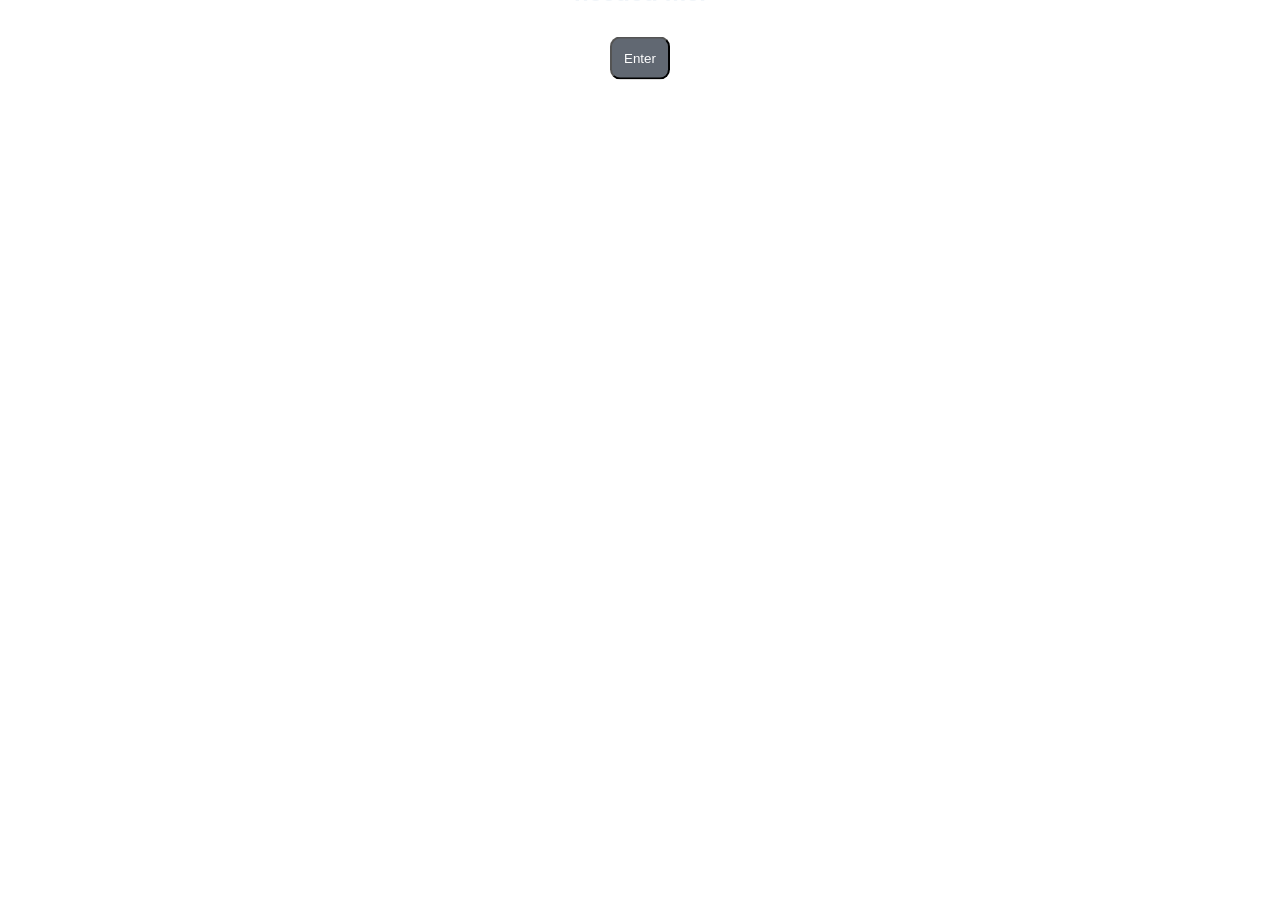
==== index.html @ 26930ce0 "Add files via upload" ====
<!DOCTYPE html>
<html>
<head>
<title>For V</title>
<link rel="stylesheet" href="style.css">
</head>
<body>
<div class="container">
<h2>Hi… if you're here, it probably means you needed me.</h2>
<button onclick="location.href='menu.html'">Enter</button>
</div>
</body>
</html>
---- style.css ----
body {
margin:0;
font-family:'Segoe UI',sans-serif;
color:#f1f5f9;
overflow:hidden;
}
body::before {
content:"";
position:fixed;
width:200%;
height:200%;
background:radial-gradient(white 1px,transparent 1px);
background-size:50px 50px;
animation:stars 60s linear infinite;
opacity:0.15;
}
@keyframes stars {
from{transform:translateY(0);}
to{transform:translateY(-100px);}
}
.container {
position:relative;
z-index:2;
max-width:500px;
margin:auto;
top:50%;
transform:translateY(-50%);
text-align:center;
}
button {
background:rgba(31,41,55,0.7);
color:white;
padding:12px;
margin:10px;
border-radius:10px;
cursor:pointer;
}
.hidden{display:none;}
.footer{
position:fixed;
bottom:10px;
width:100%;
font-size:12px;
opacity:0.6;
}
.music-btn{
position:fixed;
top:10px;
right:10px;
}
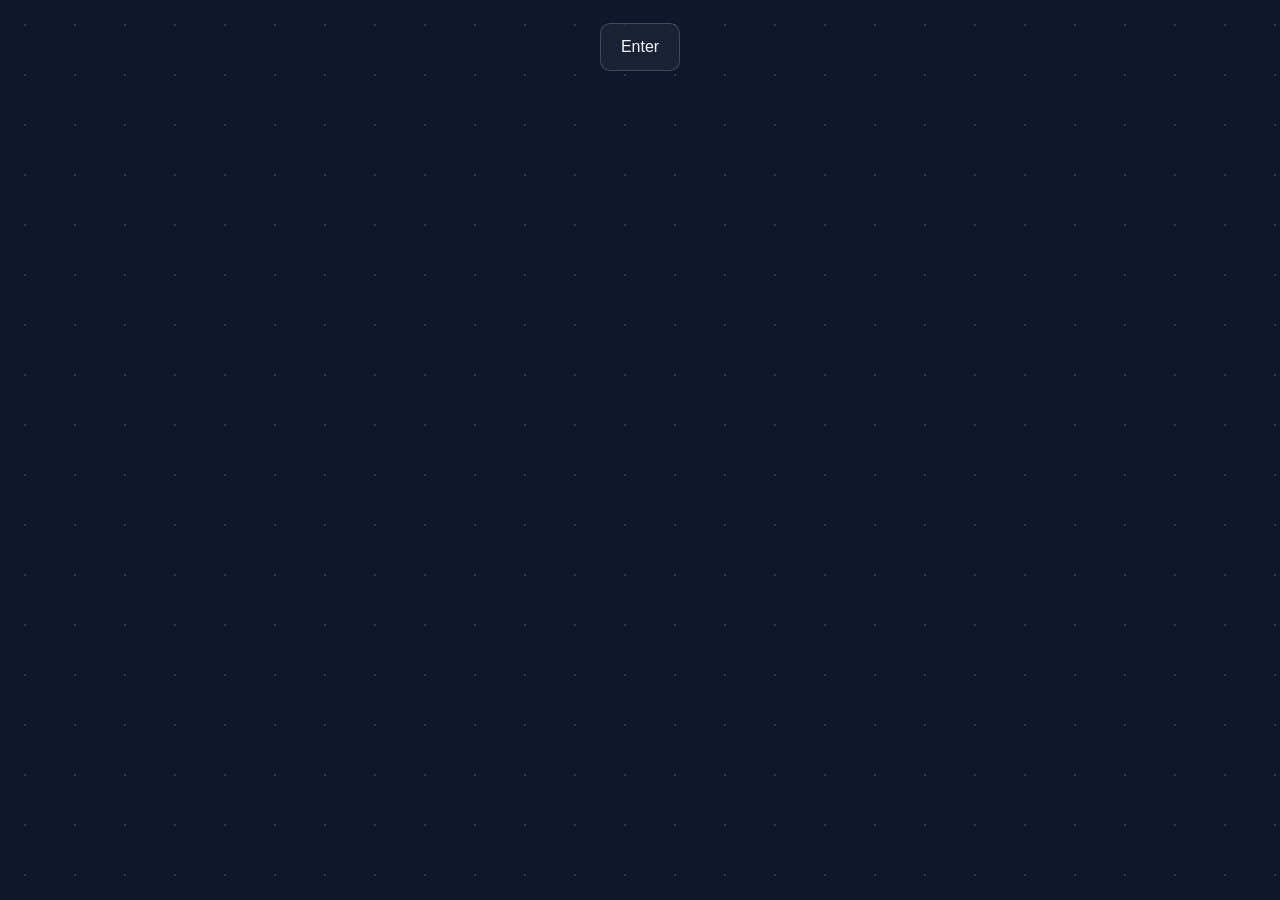
==== commit 94685d0d: "Implement Responsive Web Design (RWD) for Android devices" ====
--- a/index.html
+++ b/index.html
@@ -1,13 +1,16 @@
 <!DOCTYPE html>
-<html>
+<html lang="en">
 <head>
-<title>For V</title>
-<link rel="stylesheet" href="style.css">
+  <meta charset="UTF-8">
+  <meta name="viewport" content="width=device-width, initial-scale=1.0">
+  <meta name="description" content="A personal website">
+  <title>For V</title>
+  <link rel="stylesheet" href="style.css">
 </head>
 <body>
-<div class="container">
-<h2>Hi… if you're here, it probably means you needed me.</h2>
-<button onclick="location.href='menu.html'">Enter</button>
-</div>
+  <div class="container">
+    <h2>Hi… if you're here, it probably means you needed me.</h2>
+    <button onclick="location.href='menu.html'">Enter</button>
+  </div>
 </body>
-</html>+</html>
--- a/style.css
+++ b/style.css
@@ -1,50 +1,253 @@
+/* Base Styles */
 body {
-margin:0;
-font-family:'Segoe UI',sans-serif;
-color:#f1f5f9;
-overflow:hidden;
-}
+  margin: 0;
+  font-family: 'Segoe UI', sans-serif;
+  color: #f1f5f9;
+  overflow-x: hidden;
+  background: #0f172a;
+  min-height: 100vh;
+}
+
+/* Animated Background */
 body::before {
-content:"";
-position:fixed;
-width:200%;
-height:200%;
-background:radial-gradient(white 1px,transparent 1px);
-background-size:50px 50px;
-animation:stars 60s linear infinite;
-opacity:0.15;
-}
+  content: "";
+  position: fixed;
+  width: 200%;
+  height: 200%;
+  background: radial-gradient(white 1px, transparent 1px);
+  background-size: 50px 50px;
+  animation: stars 60s linear infinite;
+  opacity: 0.15;
+  z-index: 1;
+}
+
 @keyframes stars {
-from{transform:translateY(0);}
-to{transform:translateY(-100px);}
-}
+  from { transform: translateY(0); }
+  to { transform: translateY(-100px); }
+}
+
+/* Main Container */
 .container {
-position:relative;
-z-index:2;
-max-width:500px;
-margin:auto;
-top:50%;
-transform:translateY(-50%);
-text-align:center;
-}
+  position: relative;
+  z-index: 2;
+  width: 90%;
+  max-width: 500px;
+  margin: 0 auto;
+  padding: 20px;
+  top: 50%;
+  transform: translateY(-50%);
+  text-align: center;
+  min-height: auto;
+}
+
+.container p {
+  font-size: clamp(14px, 4vw, 18px);
+  line-height: 1.6;
+  margin: 20px 0;
+  letter-spacing: 0.5px;
+}
+
+/* Headings */
+h2 {
+  font-size: clamp(20px, 5vw, 28px);
+  margin: 0 0 30px 0;
+  font-weight: 300;
+  letter-spacing: 1px;
+}
+
+/* Button Styling */
 button {
-background:rgba(31,41,55,0.7);
-color:white;
-padding:12px;
-margin:10px;
-border-radius:10px;
-cursor:pointer;
-}
-.hidden{display:none;}
-.footer{
-position:fixed;
-bottom:10px;
-width:100%;
-font-size:12px;
-opacity:0.6;
-}
-.music-btn{
-position:fixed;
-top:10px;
-right:10px;
-}+  background: rgba(31, 41, 55, 0.7);
+  color: #f1f5f9;
+  border: 1px solid rgba(148, 163, 184, 0.3);
+  padding: clamp(10px, 3vw, 14px) clamp(16px, 4vw, 20px);
+  margin: clamp(8px, 2vw, 12px);
+  border-radius: 10px;
+  cursor: pointer;
+  font-size: clamp(14px, 3.5vw, 16px);
+  font-family: 'Segoe UI', sans-serif;
+  transition: all 0.3s ease;
+  min-height: 44px;
+  min-width: 44px;
+  display: inline-block;
+  white-space: nowrap;
+}
+
+button:hover {
+  background: rgba(51, 65, 85, 0.9);
+  border-color: rgba(148, 163, 184, 0.6);
+  transform: translateY(-2px);
+}
+
+button:active {
+  transform: translateY(0);
+}
+
+/* Button Row for Menu Layout */
+.button-row {
+  display: flex;
+  flex-wrap: wrap;
+  justify-content: center;
+  gap: clamp(8px, 2vw, 12px);
+  margin: 15px 0;
+}
+
+.button-row button {
+  flex: 1 1 auto;
+  min-width: 140px;
+}
+
+/* Hidden Content */
+.hidden {
+  display: none;
+}
+
+/* Footer */
+.footer {
+  position: fixed;
+  bottom: 60px;
+  left: 0;
+  right: 0;
+  width: 100%;
+  font-size: clamp(11px, 2.5vw, 13px);
+  opacity: 0.6;
+  text-align: center;
+  z-index: 2;
+  padding: 10px;
+  box-sizing: border-box;
+}
+
+/* Music Button */
+.music-btn {
+  position: fixed;
+  top: 10px;
+  right: 10px;
+  padding: clamp(8px, 3vw, 12px);
+  width: clamp(44px, 8vw, 50px);
+  height: clamp(44px, 8vw, 50px);
+  border-radius: 50%;
+  font-size: clamp(16px, 4vw, 20px);
+  z-index: 10;
+}
+
+/* Audio Player */
+audio {
+  width: 100%;
+  max-width: 300px;
+  margin: 20px auto;
+  display: block;
+  height: clamp(32px, 6vw, 40px);
+}
+
+/* Links */
+a {
+  color: #f1f5f9;
+  text-decoration: none;
+  transition: opacity 0.3s ease;
+}
+
+a:hover {
+  opacity: 0.8;
+}
+
+/* Mobile First - Extra Small Devices (320px - 480px) */
+@media (max-width: 480px) {
+  body {
+    overflow-y: auto;
+  }
+
+  .container {
+    width: 95%;
+    padding: 15px;
+    top: auto;
+    transform: none;
+    display: flex;
+    flex-direction: column;
+    justify-content: center;
+    min-height: 100vh;
+  }
+
+  .container p {
+    margin: 15px 0;
+  }
+
+  button {
+    width: auto;
+    margin: 6px;
+  }
+
+  .button-row button {
+    min-width: 120px;
+  }
+
+  .footer {
+    bottom: 0;
+    background: rgba(15, 23, 42, 0.9);
+    padding: 15px 10px;
+  }
+}
+
+/* Small Devices (481px - 767px) */
+@media (min-width: 481px) and (max-width: 767px) {
+  .container {
+    width: 90%;
+  }
+
+  .button-row {
+    gap: 10px;
+  }
+
+  .button-row button {
+    min-width: 150px;
+  }
+}
+
+/* Tablets & Larger (768px+) */
+@media (min-width: 768px) {
+  .container {
+    width: 85%;
+    max-width: 600px;
+  }
+
+  button:hover {
+    box-shadow: 0 4px 12px rgba(59, 130, 246, 0.3);
+  }
+}
+
+/* Landscape Orientation Adjustments */
+@media (orientation: landscape) and (max-height: 500px) {
+  .container {
+    margin-top: 10px;
+    top: auto;
+    transform: none;
+    padding: 15px;
+  }
+
+  .container p {
+    margin: 10px 0;
+  }
+
+  .footer {
+    display: none;
+  }
+
+  .music-btn {
+    top: 5px;
+    right: 5px;
+  }
+}
+
+/* Touch Device Enhancements */
+@media (hover: none) and (pointer: coarse) {
+  button {
+    padding: clamp(12px, 3vw, 16px) clamp(18px, 4vw, 24px);
+    margin: clamp(10px, 2.5vw, 14px);
+  }
+}
+
+/* High DPI Screens */
+@media (-webkit-min-device-pixel-ratio: 2), (min-resolution: 192dpi) {
+  body::before {
+    background-size: 100px 100px;
+  }
+}
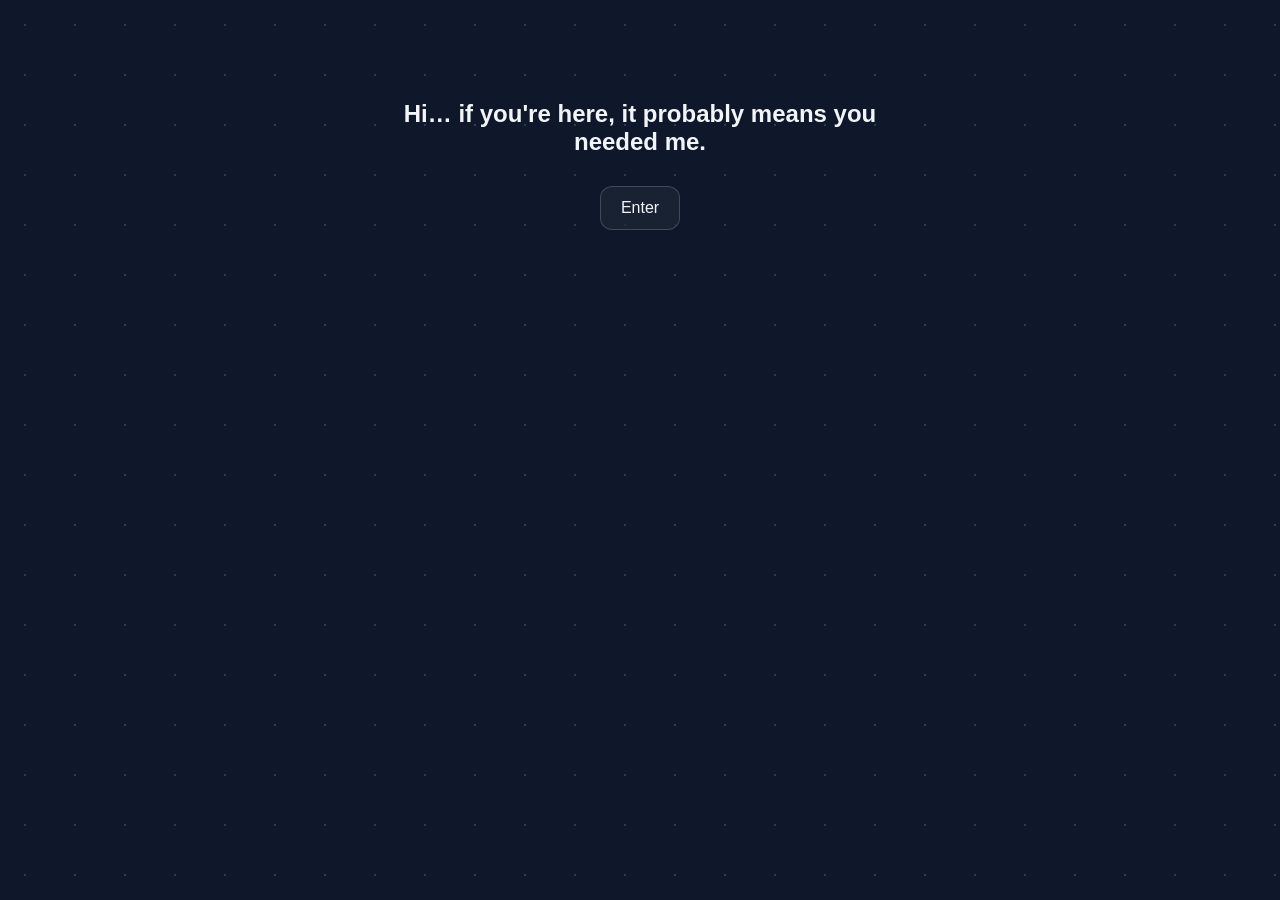
==== commit 07ad7cca: "Update index.html" ====
--- a/index.html
+++ b/index.html
@@ -3,14 +3,31 @@
 <head>
   <meta charset="UTF-8">
   <meta name="viewport" content="width=device-width, initial-scale=1.0">
-  <meta name="description" content="A personal website">
+  <meta name="description" content="A personal website for V">
   <title>For V</title>
   <link rel="stylesheet" href="style.css">
+  <script src="script.js"></script>
 </head>
 <body>
   <div class="container">
     <h2>Hi… if you're here, it probably means you needed me.</h2>
-    <button onclick="location.href='menu.html'">Enter</button>
+    
+    <button onclick="enterSite()">Enter</button>
   </div>
+
+  <script>
+    function enterSite() {
+      // This wakes up the audio context so music can play on the next pages
+      const AudioContext = window.AudioContext || window.webkitAudioContext;
+      if (AudioContext) {
+        const context = new AudioContext();
+        context.resume().then(() => {
+          window.location.href = 'menu.html';
+        });
+      } else {
+        window.location.href = 'menu.html';
+      }
+    }
+  </script>
 </body>
 </html>
--- a/style.css
+++ b/style.css
@@ -1,14 +1,14 @@
 /* Base Styles */
 body {
   margin: 0;
-  font-family: 'Segoe UI', sans-serif;
+  font-family: 'Segoe UI', Tahoma, Geneva, Verdana, sans-serif;
   color: #f1f5f9;
   overflow-x: hidden;
   background: #0f172a;
   min-height: 100vh;
 }
 
-/* Animated Background */
+/* Animated Starry Background */
 body::before {
   content: "";
   position: fixed;
@@ -33,221 +33,125 @@
   width: 90%;
   max-width: 500px;
   margin: 0 auto;
-  padding: 20px;
-  top: 50%;
-  transform: translateY(-50%);
+  padding: 80px 20px 40px 20px; 
   text-align: center;
-  min-height: auto;
 }
 
-.container p {
-  font-size: clamp(14px, 4vw, 18px);
-  line-height: 1.6;
-  margin: 20px 0;
-  letter-spacing: 0.5px;
-}
-
-/* Headings */
-h2 {
-  font-size: clamp(20px, 5vw, 28px);
-  margin: 0 0 30px 0;
-  font-weight: 300;
-  letter-spacing: 1px;
-}
-
-/* Button Styling */
+/* --- BUTTON LOGIC --- */
 button {
   background: rgba(31, 41, 55, 0.7);
   color: #f1f5f9;
   border: 1px solid rgba(148, 163, 184, 0.3);
-  padding: clamp(10px, 3vw, 14px) clamp(16px, 4vw, 20px);
-  margin: clamp(8px, 2vw, 12px);
-  border-radius: 10px;
+  padding: 12px 20px;
+  margin: 10px;
+  border-radius: 12px;
   cursor: pointer;
-  font-size: clamp(14px, 3.5vw, 16px);
-  font-family: 'Segoe UI', sans-serif;
+  font-size: 16px;
   transition: all 0.3s ease;
-  min-height: 44px;
-  min-width: 44px;
   display: inline-block;
-  white-space: nowrap;
 }
 
 button:hover {
   background: rgba(51, 65, 85, 0.9);
-  border-color: rgba(148, 163, 184, 0.6);
   transform: translateY(-2px);
 }
 
-button:active {
-  transform: translateY(0);
+/* Birthday Button Special Style */
+.bday-btn {
+  background: rgba(236, 72, 153, 0.3) !important;
+  border: 1px solid rgba(236, 72, 153, 0.6) !important;
+  box-shadow: 0 0 15px rgba(236, 72, 153, 0.4);
+  animation: pulse 2s infinite;
 }
 
-/* Button Row for Menu Layout */
+/* 11th Yellow Button Special Style */
+.yellow-btn {
+  background: rgba(253, 224, 71, 0.2) !important; 
+  border: 1px solid rgba(253, 224, 71, 0.5) !important;
+  color: #fef9c3 !important; 
+  box-shadow: 0 0 15px rgba(234, 179, 8, 0.3);
+  font-weight: 600;
+  animation: pulse 2.5s infinite; /* Uses same pulse logic, slightly slower */
+}
+
+@keyframes pulse {
+  0% { transform: scale(1); }
+  50% { transform: scale(1.04); }
+  100% { transform: scale(1); }
+}
+
+/* Layout Helpers */
 .button-row {
   display: flex;
   flex-wrap: wrap;
   justify-content: center;
-  gap: clamp(8px, 2vw, 12px);
-  margin: 15px 0;
+  gap: 10px;
+  margin: 20px 0;
 }
 
 .button-row button {
-  flex: 1 1 auto;
-  min-width: 140px;
+  flex: 1 1 140px;
 }
 
-/* Hidden Content */
-.hidden {
-  display: none;
+/* --- PAPER FRAME AESTHETIC (For yellow.html) --- */
+.paper-container {
+  position: relative;
+  z-index: 10;
+  display: flex;
+  justify-content: center;
+  align-items: center;
+  padding: 60px 20px;
+  min-height: 80vh;
 }
 
-/* Footer */
-.footer {
-  position: fixed;
-  bottom: 60px;
-  left: 0;
-  right: 0;
-  width: 100%;
-  font-size: clamp(11px, 2.5vw, 13px);
-  opacity: 0.6;
-  text-align: center;
-  z-index: 2;
-  padding: 10px;
-  box-sizing: border-box;
+.paper-frame {
+  background: #fffdf5; 
+  color: #334155;      
+  padding: 50px 35px;
+  max-width: 550px;
+  border-radius: 2px;
+  position: relative;
+  box-shadow: 
+    0 1px 1px rgba(0,0,0,0.1), 
+    0 10px 0 -5px #fffdf5, 
+    0 10px 1px -4px rgba(0,0,0,0.1), 
+    0 20px 0 -10px #fffdf5, 
+    0 20px 1px -9px rgba(0,0,0,0.1); 
+  
+  border-left: 5px solid #fde047; /* The "Yellow" anchor */
+  font-family: 'Georgia', serif;
+  line-height: 2;
+  white-space: pre-line;
+  text-align: left;
+  font-size: 1.05rem;
 }
 
-/* Music Button */
+/* Texture overlay for the paper */
+.paper-frame::before {
+  content: "";
+  position: absolute;
+  top: 0; left: 0; width: 100%; height: 100%;
+  background-image: url("https://www.transparenttextures.com/patterns/natural-paper.png");
+  opacity: 0.3;
+  pointer-events: none;
+}
+
+/* Universal Music Button */
 .music-btn {
   position: fixed;
-  top: 10px;
-  right: 10px;
-  padding: clamp(8px, 3vw, 12px);
-  width: clamp(44px, 8vw, 50px);
-  height: clamp(44px, 8vw, 50px);
+  top: 20px;
+  right: 20px;
+  width: 50px;
+  height: 50px;
   border-radius: 50%;
-  font-size: clamp(16px, 4vw, 20px);
-  z-index: 10;
+  z-index: 100;
+  background: rgba(31, 41, 55, 0.8);
+  border: 1px solid rgba(255, 255, 255, 0.2);
+  display: flex;
+  align-items: center;
+  justify-content: center;
+  font-size: 20px;
 }
 
-/* Audio Player */
-audio {
-  width: 100%;
-  max-width: 300px;
-  margin: 20px auto;
-  display: block;
-  height: clamp(32px, 6vw, 40px);
-}
-
-/* Links */
-a {
-  color: #f1f5f9;
-  text-decoration: none;
-  transition: opacity 0.3s ease;
-}
-
-a:hover {
-  opacity: 0.8;
-}
-
-/* Mobile First - Extra Small Devices (320px - 480px) */
-@media (max-width: 480px) {
-  body {
-    overflow-y: auto;
-  }
-
-  .container {
-    width: 95%;
-    padding: 15px;
-    top: auto;
-    transform: none;
-    display: flex;
-    flex-direction: column;
-    justify-content: center;
-    min-height: 100vh;
-  }
-
-  .container p {
-    margin: 15px 0;
-  }
-
-  button {
-    width: auto;
-    margin: 6px;
-  }
-
-  .button-row button {
-    min-width: 120px;
-  }
-
-  .footer {
-    bottom: 0;
-    background: rgba(15, 23, 42, 0.9);
-    padding: 15px 10px;
-  }
-}
-
-/* Small Devices (481px - 767px) */
-@media (min-width: 481px) and (max-width: 767px) {
-  .container {
-    width: 90%;
-  }
-
-  .button-row {
-    gap: 10px;
-  }
-
-  .button-row button {
-    min-width: 150px;
-  }
-}
-
-/* Tablets & Larger (768px+) */
-@media (min-width: 768px) {
-  .container {
-    width: 85%;
-    max-width: 600px;
-  }
-
-  button:hover {
-    box-shadow: 0 4px 12px rgba(59, 130, 246, 0.3);
-  }
-}
-
-/* Landscape Orientation Adjustments */
-@media (orientation: landscape) and (max-height: 500px) {
-  .container {
-    margin-top: 10px;
-    top: auto;
-    transform: none;
-    padding: 15px;
-  }
-
-  .container p {
-    margin: 10px 0;
-  }
-
-  .footer {
-    display: none;
-  }
-
-  .music-btn {
-    top: 5px;
-    right: 5px;
-  }
-}
-
-/* Touch Device Enhancements */
-@media (hover: none) and (pointer: coarse) {
-  button {
-    padding: clamp(12px, 3vw, 16px) clamp(18px, 4vw, 24px);
-    margin: clamp(10px, 2.5vw, 14px);
-  }
-}
-
-/* High DPI Screens */
-@media (-webkit-min-device-pixel-ratio: 2), (min-resolution: 192dpi) {
-  body::before {
-    background-size: 100px 100px;
-  }
-}
+.hidden { display: none; }
+a { color: inherit; text-decoration: none; }
